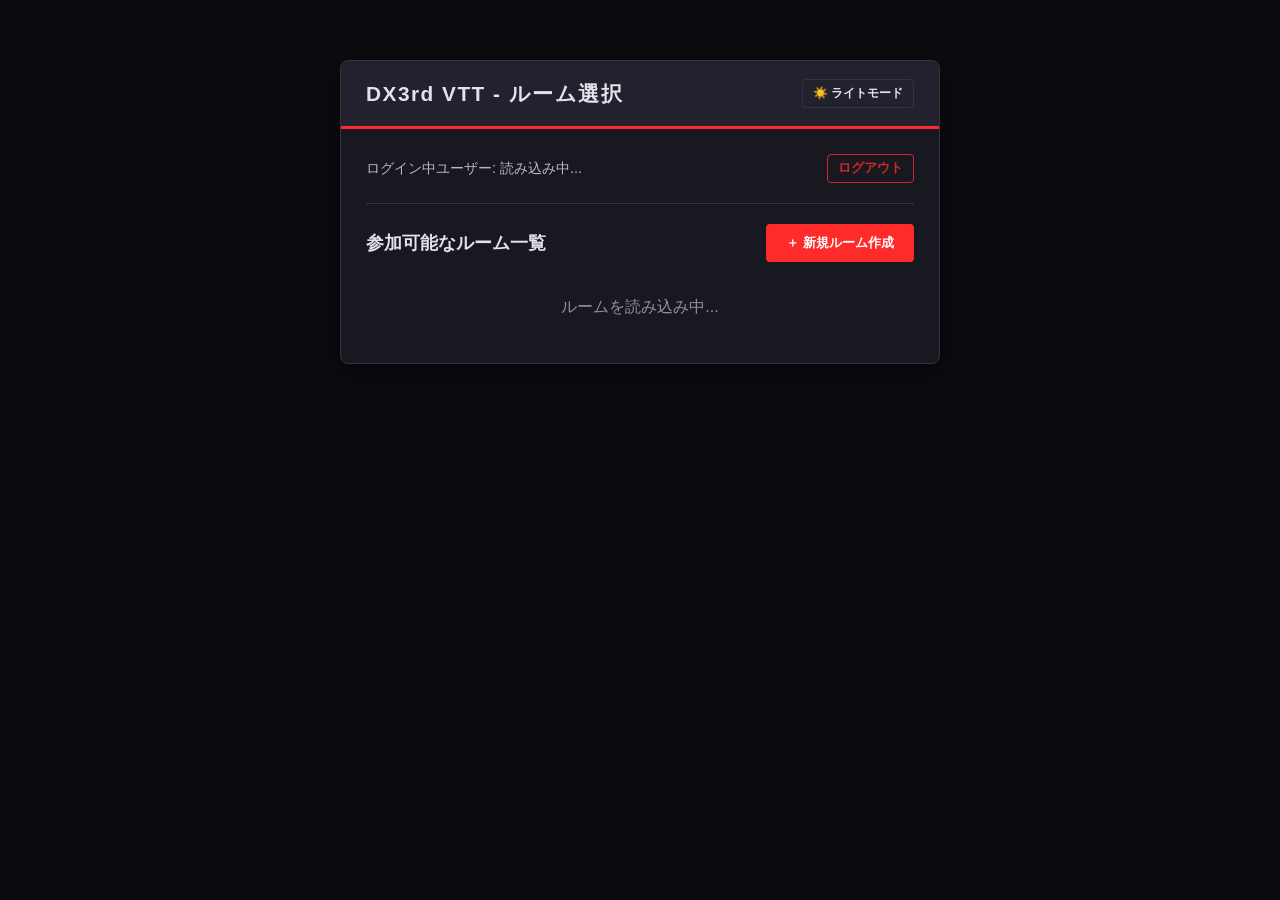
==== rooms.html @ 62c00064 "rooms.html の作成" ====
<!DOCTYPE html>
<html lang="ja" data-theme="dark">
<head>
  <meta charset="UTF-8">
  <title>DX3rd VTT - ルーム選択</title>
  <style>
    /* 🎨 VTT本体・ログイン画面と共通のカラーテーマ */
    :root[data-theme="dark"] {
      --bg-color: #0c0c10;
      --card-bg: #181820;
      --header-bg: #22222f;
      --text-color: #e2e2ec;
      --input-bg: #111116;
      --input-border: #333342;
      --accent-color: #ff2a2a;
      --accent-hover: #e01b1b;
      --btn-text: #ffffff;
      --card-shadow: 0 8px 24px rgba(0, 0, 0, 0.6);
    }

    :root[data-theme="light"] {
      --bg-color: #f0f0f5;
      --card-bg: #ffffff;
      --header-bg: #e4e4ed;
      --text-color: #2b2b36;
      --input-bg: #f9f9fc;
      --input-border: #d0d0d8;
      --accent-color: #d90429;
      --accent-hover: #b70322;
      --btn-text: #ffffff;
      --card-shadow: 0 4px 15px rgba(0, 0, 0, 0.08);
    }

    body {
      font-family: sans-serif, Meiryo;
      background-color: var(--bg-color);
      color: var(--text-color);
      max-width: 600px;
      margin: 40px auto;
      padding: 20px;
      transition: background 0.3s, color 0.3s;
    }

    .card {
      background: var(--card-bg);
      border-radius: 8px;
      box-shadow: var(--card-shadow);
      border: 1px solid var(--input-border);
      overflow: hidden;
      margin-bottom: 20px;
    }

    .card-header {
      background: var(--header-bg);
      padding: 18px 25px;
      border-bottom: 3px solid var(--accent-color);
      display: flex;
      justify-content: space-between;
      align-items: center;
    }

    .card-header h2 {
      margin: 0;
      letter-spacing: 1.5px;
      font-size: 1.3rem;
    }

    .card-body {
      padding: 25px;
    }

    button {
      padding: 10px 20px;
      background: var(--accent-color);
      color: var(--btn-text);
      border: none;
      border-radius: 4px;
      font-weight: bold;
      cursor: pointer;
      transition: background 0.2s;
    }
    button:hover {
      background: var(--accent-hover);
    }

    button.secondary {
      background: transparent;
      border: 1px solid var(--accent-color);
      color: var(--accent-color);
    }
    button.secondary:hover {
      background: var(--accent-color);
      color: var(--btn-text);
    }

    .room-list {
      list-style: none;
      padding: 0;
      margin: 0;
    }

    .room-item {
      background: var(--input-bg);
      border: 1px solid var(--input-border);
      padding: 15px;
      margin-bottom: 10px;
      border-radius: 4px;
      display: flex;
      justify-content: space-between;
      align-items: center;
    }

    .theme-toggle {
      background: transparent;
      border: 1px solid var(--input-border);
      color: var(--text-color);
      padding: 5px 10px;
      border-radius: 4px;
      cursor: pointer;
      font-size: 0.75rem;
      width: auto;
    }
    .theme-toggle:hover {
      background: var(--input-bg);
      border-color: var(--accent-color);
    }

    .user-info {
      font-size: 0.9rem;
      opacity: 0.8;
      margin-bottom: 15px;
      display: flex;
      justify-content: space-between;
      align-items: center;
    }
  </style>
</head>
<body>

  <div class="card">
    <div class="card-header">
      <h2>DX3rd VTT - ルーム選択</h2>
      <button class="theme-toggle" id="toggle-theme">☀️ ライトモード</button>
    </div>
    
    <div class="card-body">
      <div class="user-info">
        <span id="welcome-msg">ログイン中ユーザー: 読み込み中...</span>
        <button class="secondary" id="logout-btn" style="padding: 5px 10px; font-size: 0.8rem;">ログアウト</button>
      </div>

      <hr style="border: none; border-top: 1px solid var(--input-border); margin: 20px 0;">

      <div style="display: flex; justify-content: space-between; align-items: center; margin-bottom: 15px;">
        <h3 style="margin: 0; font-size: 1.1rem;">参加可能なルーム一覧</h3>
        <button id="create-room-btn">＋ 新規ルーム作成</button>
      </div>

      <ul class="room-list" id="room-list">
        <li style="text-align: center; padding: 20px; opacity: 0.6;">ルームを読み込み中...</li>
      </ul>
    </div>
  </div>

  <script type="module">
    import { createClient } from 'https://esm.sh/@supabase/supabase-js'

    // ★ログイン画面と同じSupabase設定を入れてください
    const SUPABASE_URL = 'YOUR_SUPABASE_URL'
    const SUPABASE_KEY = 'YOUR_SUPABASE_ANON_KEY'
    const supabase = createClient(SUPABASE_URL, SUPABASE_KEY)

    // 1. ログイン認証チェック（未ログインならログイン画面へ強制送還）
    const playerId = localStorage.getItem('player_id');
    const playerName = localStorage.getItem('player_name');
    if (!playerId) {
      alert('ログインしてください。');
      window.location.href = 'signin.html';
    } else {
      document.getElementById('welcome-msg').textContent = `プレイヤー: ${playerName} さん`;
    }

    // 2. テーマ切替
    const htmlTag = document.documentElement;
    const toggleBtn = document.getElementById('toggle-theme');
    
    function setTheme(theme) {
      htmlTag.setAttribute('data-theme', theme);
      localStorage.setItem('theme', theme);
      toggleBtn.textContent = theme === 'dark' ? '☀️ ライトモード' : '🌙 ダークモード';
    }

    setTheme(localStorage.getItem('theme') || 'dark');

    toggleBtn.addEventListener('click', () => {
      const newTheme = htmlTag.getAttribute('data-theme') === 'dark' ? 'light' : 'dark';
      setTheme(newTheme);
    });

    // 3. ログアウト処理
    document.getElementById('logout-btn').addEventListener('click', () => {
      localStorage.removeItem('player_id');
      localStorage.removeItem('player_name');
      window.location.href = 'signin.html';
    });

    // 4. ルーム一覧の取得と表示
    async function fetchRooms() {
      const roomListUl = document.getElementById('room-list');
      
      const { data: rooms, error } = await supabase
        .from('rooms')
        .select('*')
        .order('created_at', { ascending: false });

      if (error) {
        roomListUl.innerHTML = `<li style="color: var(--accent-color); text-align: center;">ルームの取得に失敗しました: ${error.message}</li>`;
        return;
      }

      if (!rooms || rooms.length === 0) {
        roomListUl.innerHTML = `<li style="text-align: center; padding: 20px; opacity: 0.6;">ルームがありません。「新規ルーム作成」から部屋を作ってください。</li>`;
        return;
      }

      roomListUl.innerHTML = '';
      rooms.forEach(room => {
        const li = document.createElement('li');
        li.className = 'room-item';
        li.innerHTML = `
          <div>
            <strong>${room.name || '無題のルーム'}</strong>
            <div style="font-size: 0.8rem; opacity: 0.6; margin-top: 4px;">ID: ${room.id}</div>
          </div>
          <button onclick="window.location.href='vtt.html?room=${room.id}'">入室する</button>
        `;
        roomListUl.appendChild(li);
      });
    }

    // 5. 新規ルーム作成処理
    document.getElementById('create-room-btn').addEventListener('click', async () => {
      const roomName = prompt('作成するルーム名を入力してください:', `${playerName}のセッション`);
      if (!roomName) return;

      const { data, error } = await supabase
        .from('rooms')
        .insert([{ name: roomName, host_id: playerId }])
        .select()
        .single();

      if (error) {
        alert('ルームの作成に失敗しました: ' + error.message);
        return;
      }

      // 作成成功したらそのままVTT本体へジャンプ
      window.location.href = `vtt.html?room=${data.id}`;
    });

    // 初期ロード時にルーム一覧を取得
    fetchRooms();
  </script>
</body>
</html>
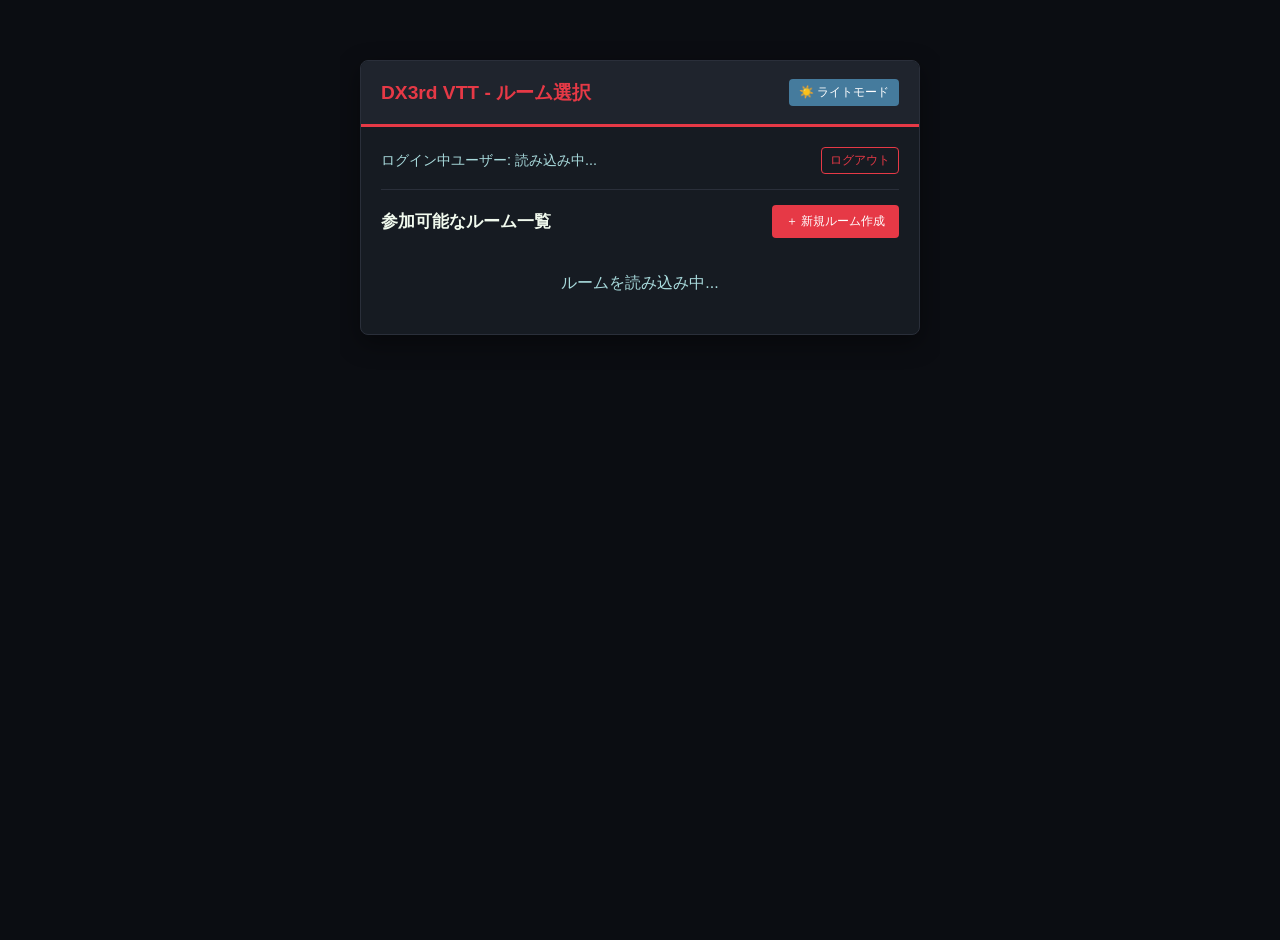
==== commit 3381db0f: "rooms.html の更新" ====
--- a/rooms.html
+++ b/rooms.html
@@ -3,105 +3,26 @@
 <head>
   <meta charset="UTF-8">
   <title>DX3rd VTT - ルーム選択</title>
+  <!-- 共通スタイルシートを読み込み -->
+  <link rel="stylesheet" href="style.css">
   <style>
-    /* 🎨 VTT本体・ログイン画面と共通のカラーテーマ */
-    :root[data-theme="dark"] {
-      --bg-color: #0c0c10;
-      --card-bg: #181820;
-      --header-bg: #22222f;
-      --text-color: #e2e2ec;
-      --input-bg: #111116;
-      --input-border: #333342;
-      --accent-color: #ff2a2a;
-      --accent-hover: #e01b1b;
-      --btn-text: #ffffff;
-      --card-shadow: 0 8px 24px rgba(0, 0, 0, 0.6);
-    }
-
-    :root[data-theme="light"] {
-      --bg-color: #f0f0f5;
-      --card-bg: #ffffff;
-      --header-bg: #e4e4ed;
-      --text-color: #2b2b36;
-      --input-bg: #f9f9fc;
-      --input-border: #d0d0d8;
-      --accent-color: #d90429;
-      --accent-hover: #b70322;
-      --btn-text: #ffffff;
-      --card-shadow: 0 4px 15px rgba(0, 0, 0, 0.08);
-    }
-
+    /* 追加の微調整用スタイル */
     body {
-      font-family: sans-serif, Meiryo;
-      background-color: var(--bg-color);
-      color: var(--text-color);
       max-width: 600px;
       margin: 40px auto;
       padding: 20px;
-      transition: background 0.3s, color 0.3s;
     }
-
-    .card {
-      background: var(--card-bg);
-      border-radius: 8px;
-      box-shadow: var(--card-shadow);
-      border: 1px solid var(--input-border);
-      overflow: hidden;
-      margin-bottom: 20px;
+    .auth-card {
+      max-width: 100%;
     }
-
-    .card-header {
-      background: var(--header-bg);
-      padding: 18px 25px;
-      border-bottom: 3px solid var(--accent-color);
-      display: flex;
-      justify-content: space-between;
-      align-items: center;
-    }
-
-    .card-header h2 {
-      margin: 0;
-      letter-spacing: 1.5px;
-      font-size: 1.3rem;
-    }
-
-    .card-body {
-      padding: 25px;
-    }
-
-    button {
-      padding: 10px 20px;
-      background: var(--accent-color);
-      color: var(--btn-text);
-      border: none;
-      border-radius: 4px;
-      font-weight: bold;
-      cursor: pointer;
-      transition: background 0.2s;
-    }
-    button:hover {
-      background: var(--accent-hover);
-    }
-
-    button.secondary {
-      background: transparent;
-      border: 1px solid var(--accent-color);
-      color: var(--accent-color);
-    }
-    button.secondary:hover {
-      background: var(--accent-color);
-      color: var(--btn-text);
-    }
-
     .room-list {
       list-style: none;
       padding: 0;
       margin: 0;
     }
-
     .room-item {
-      background: var(--input-bg);
-      border: 1px solid var(--input-border);
+      background: var(--bg-main);
+      border: 1px solid var(--border-color);
       padding: 15px;
       margin-bottom: 10px;
       border-radius: 4px;
@@ -109,25 +30,9 @@
       justify-content: space-between;
       align-items: center;
     }
-
-    .theme-toggle {
-      background: transparent;
-      border: 1px solid var(--input-border);
-      color: var(--text-color);
-      padding: 5px 10px;
-      border-radius: 4px;
-      cursor: pointer;
-      font-size: 0.75rem;
-      width: auto;
-    }
-    .theme-toggle:hover {
-      background: var(--input-bg);
-      border-color: var(--accent-color);
-    }
-
     .user-info {
       font-size: 0.9rem;
-      opacity: 0.8;
+      color: var(--text-muted);
       margin-bottom: 15px;
       display: flex;
       justify-content: space-between;
@@ -137,42 +42,39 @@
 </head>
 <body>
 
-  <div class="card">
-    <div class="card-header">
-      <h2>DX3rd VTT - ルーム選択</h2>
-      <button class="theme-toggle" id="toggle-theme">☀️ ライトモード</button>
+  <div class="auth-card" style="margin: 0 auto;">
+    <div class="auth-header">
+      <span class="title-logo" style="font-size: 1.2rem;">DX3rd VTT - ルーム選択</span>
+      <button class="btn" id="toggle-theme" style="width: auto; padding: 5px 10px; font-size: 0.75rem;">☀️ ライトモード</button>
     </div>
     
-    <div class="card-body">
+    <div class="auth-body">
       <div class="user-info">
         <span id="welcome-msg">ログイン中ユーザー: 読み込み中...</span>
-        <button class="secondary" id="logout-btn" style="padding: 5px 10px; font-size: 0.8rem;">ログアウト</button>
+        <button class="btn" id="logout-btn" style="width: auto; padding: 4px 8px; font-size: 0.75rem; background: transparent; border: 1px solid var(--accent-red); color: var(--accent-red);">ログアウト</button>
       </div>
 
-      <hr style="border: none; border-top: 1px solid var(--input-border); margin: 20px 0;">
+      <hr style="border: none; border-top: 1px solid var(--border-color); margin: 15px 0;">
 
       <div style="display: flex; justify-content: space-between; align-items: center; margin-bottom: 15px;">
-        <h3 style="margin: 0; font-size: 1.1rem;">参加可能なルーム一覧</h3>
-        <button id="create-room-btn">＋ 新規ルーム作成</button>
+        <h3 style="margin: 0; font-size: 1.05rem; color: var(--text-main);">参加可能なルーム一覧</h3>
+        <button id="create-room-btn" class="btn btn-red" style="width: auto; padding: 8px 14px;">＋ 新規ルーム作成</button>
       </div>
 
       <ul class="room-list" id="room-list">
-        <li style="text-align: center; padding: 20px; opacity: 0.6;">ルームを読み込み中...</li>
+        <li style="text-align: center; padding: 20px; color: var(--text-muted);">ルームを読み込み中...</li>
       </ul>
     </div>
   </div>
 
   <script type="module">
-    import { createClient } from 'https://esm.sh/@supabase/supabase-js'
-
-    // ★ログイン画面と同じSupabase設定を入れてください
-    const SUPABASE_URL = 'YOUR_SUPABASE_URL'
-    const SUPABASE_KEY = 'YOUR_SUPABASE_ANON_KEY'
-    const supabase = createClient(SUPABASE_URL, SUPABASE_KEY)
+    // 共通設定ファイルから supabase をインポート
+    import { supabase } from './config.js';
 
     // 1. ログイン認証チェック（未ログインならログイン画面へ強制送還）
     const playerId = localStorage.getItem('player_id');
     const playerName = localStorage.getItem('player_name');
+    
     if (!playerId) {
       alert('ログインしてください。');
       window.location.href = 'signin.html';
@@ -180,7 +82,7 @@
       document.getElementById('welcome-msg').textContent = `プレイヤー: ${playerName} さん`;
     }
 
-    // 2. テーマ切替
+    // 2. テーマ切替の初期化
     const htmlTag = document.documentElement;
     const toggleBtn = document.getElementById('toggle-theme');
     
@@ -191,10 +93,8 @@
     }
 
     setTheme(localStorage.getItem('theme') || 'dark');
-
     toggleBtn.addEventListener('click', () => {
-      const newTheme = htmlTag.getAttribute('data-theme') === 'dark' ? 'light' : 'dark';
-      setTheme(newTheme);
+      setTheme(htmlTag.getAttribute('data-theme') === 'dark' ? 'light' : 'dark');
     });
 
     // 3. ログアウト処理
@@ -204,38 +104,56 @@
       window.location.href = 'signin.html';
     });
 
-    // 4. ルーム一覧の取得と表示
+    // 4. タイムアウト付きルーム一覧の取得と表示
     async function fetchRooms() {
       const roomListUl = document.getElementById('room-list');
-      
-      const { data: rooms, error } = await supabase
-        .from('rooms')
-        .select('*')
-        .order('created_at', { ascending: false });
 
-      if (error) {
-        roomListUl.innerHTML = `<li style="color: var(--accent-color); text-align: center;">ルームの取得に失敗しました: ${error.message}</li>`;
-        return;
+      // 5秒でタイムアウトさせるプロミス
+      const timeoutPromise = new Promise((_, reject) => 
+        setTimeout(() => reject(new Error('タイムアウト')), 5000)
+      );
+
+      try {
+        // Supabaseからのデータ取得とタイムアウトを競合させる
+        const fetchPromise = supabase
+          .from('rooms')
+          .select('*')
+          .order('created_at', { ascending: false });
+
+        const { data: rooms, error } = await Promise.race([fetchPromise, timeoutPromise]);
+
+        if (error) throw error;
+
+        if (!rooms || rooms.length === 0) {
+          roomListUl.innerHTML = `
+            <li style="text-align: center; padding: 20px; color: var(--text-muted); font-size: 0.85rem;">
+              参加可能なルームがありません。<br>上の「新規ルーム作成」からセッション部屋を作成してください。
+            </li>`;
+          return;
+        }
+
+        roomListUl.innerHTML = '';
+        rooms.forEach(room => {
+          const li = document.createElement('li');
+          li.className = 'room-item';
+          li.innerHTML = `
+            <div>
+              <strong style="color: var(--text-main);">${room.name || '無題のルーム'}</strong>
+              <div style="font-size: 0.75rem; color: var(--text-muted); margin-top: 4px;">ID: ${room.id}</div>
+            </div>
+            <button class="btn btn-blue" onclick="window.location.href='vtt.html?room=${room.id}'">入室する</button>
+          `;
+          roomListUl.appendChild(li);
+        });
+
+      } catch (err) {
+        console.error(err);
+        roomListUl.innerHTML = `
+          <li style="text-align: center; padding: 20px; color: var(--text-muted); font-size: 0.85rem;">
+            ルーム情報の取得に時間がかかっているか、接続できません。<br>
+            上のボタンから新しいルームを作成して開始してください。
+          </li>`;
       }
-
-      if (!rooms || rooms.length === 0) {
-        roomListUl.innerHTML = `<li style="text-align: center; padding: 20px; opacity: 0.6;">ルームがありません。「新規ルーム作成」から部屋を作ってください。</li>`;
-        return;
-      }
-
-      roomListUl.innerHTML = '';
-      rooms.forEach(room => {
-        const li = document.createElement('li');
-        li.className = 'room-item';
-        li.innerHTML = `
-          <div>
-            <strong>${room.name || '無題のルーム'}</strong>
-            <div style="font-size: 0.8rem; opacity: 0.6; margin-top: 4px;">ID: ${room.id}</div>
-          </div>
-          <button onclick="window.location.href='vtt.html?room=${room.id}'">入室する</button>
-        `;
-        roomListUl.appendChild(li);
-      });
     }
 
     // 5. 新規ルーム作成処理
@@ -254,7 +172,6 @@
         return;
       }
 
-      // 作成成功したらそのままVTT本体へジャンプ
       window.location.href = `vtt.html?room=${data.id}`;
     });
 
--- a/style.css
+++ b/style.css
@@ -0,0 +1,188 @@
+:root {
+  --bg-main: #0b0d12;
+  --bg-card: #161b22;
+  --bg-header: #1f242d;
+  --accent-red: #e63946;
+  --accent-blue: #457b9d;
+  --accent-purple: #7209b7;
+  --accent-gold: #f1c40f;
+  --text-main: #f1faee;
+  --text-muted: #a8dadc;
+  --border-color: #2a2f3a;
+}
+
+/* ライトモード時の変数上書き設定 */
+:root[data-theme="light"] {
+  --bg-main: #f0f0f5;
+  --bg-card: #ffffff;
+  --bg-header: #e4e4ed;
+  --accent-red: #d90429;
+  --accent-blue: #1d3557;
+  --accent-purple: #560bad;
+  --accent-gold: #c29b00;
+  --text-main: #2b2b36;
+  --text-muted: #457b9d;
+  --border-color: #d0d0d8;
+}
+
+* { box-sizing: border-box; margin: 0; padding: 0; font-family: -apple-system, BlinkMacSystemFont, "Segoe UI", Roboto, sans-serif; user-select: none; }
+html, body { width: 100%; height: 100%; height: 100dvh; overflow: hidden; background-color: var(--bg-main); color: var(--text-main); transition: background 0.3s, color 0.3s; }
+#app-container { display: flex; flex-direction: column; width: 100vw; height: 100dvh; }
+
+header {
+  background: var(--bg-header);
+  border-bottom: 2px solid var(--accent-red);
+  padding: 6px 10px;
+  display: flex;
+  align-items: center;
+  justify-content: space-between;
+  gap: 6px;
+  z-index: 10;
+  flex-wrap: wrap;
+  min-height: 52px;
+}
+.title-logo { font-weight: bold; color: var(--accent-red); font-size: 1rem; }
+.timeline-bar { display: flex; align-items: center; gap: 4px; font-size: 0.75rem; flex-wrap: wrap; }
+.timeline-item { background: var(--bg-card); padding: 3px 5px; border-radius: 4px; border: 1px solid var(--border-color); display: flex; align-items: center; gap: 3px; }
+
+.btn { background: var(--accent-blue); color: #fff; border: none; padding: 4px 8px; border-radius: 4px; cursor: pointer; font-size: 0.75rem; }
+.btn:hover { opacity: 0.8; }
+.btn-red { background: var(--accent-red); }
+.btn-purple { background: var(--accent-purple); }
+.btn-gold { background: #d4ac0d; color: #000; font-weight: bold; }
+
+#main-content { display: flex; flex: 1; height: calc(100dvh - 52px); width: 100vw; overflow: hidden; }
+#char-sidebar { width: 320px; max-width: 40vw; background: var(--bg-card); border-right: 1px solid var(--border-color); display: flex; flex-direction: column; overflow-y: auto; z-index: 5; }
+.sidebar-section { padding: 8px; border-bottom: 1px solid var(--border-color); }
+.sidebar-title { font-size: 0.85rem; font-weight: bold; margin-bottom: 6px; color: var(--text-muted); display: flex; justify-content: space-between; align-items: center; }
+
+.char-card { background: rgba(0,0,0,0.25); border: 1px solid var(--border-color); border-radius: 6px; padding: 6px; margin-bottom: 6px; }
+.char-header { display: flex; justify-content: space-between; align-items: center; margin-bottom: 3px; }
+.char-name { font-weight: bold; font-size: 0.9rem; color: var(--text-main); }
+.stat-row { display: flex; align-items: center; gap: 4px; margin-top: 3px; font-size: 0.75rem; }
+.stat-row input[type="number"] { width: 40px; background: var(--bg-main); border: 1px solid var(--border-color); color: var(--text-main); padding: 2px; border-radius: 3px; text-align: right; }
+
+.bs-icon-container { display: flex; flex-wrap: wrap; gap: 3px; margin-top: 4px; }
+.bs-badge { display: inline-flex; align-items: center; padding: 1px 4px; font-size: 0.6rem; border-radius: 3px; background: var(--bg-header); border: 1px solid var(--border-color); color: var(--text-main); }
+.bs-badge.type-hard { border-color: #d4a373; }
+.bs-badge.type-pressure { border-color: #8d99ae; }
+.bs-badge.type-poison { border-color: #52b788; }
+.bs-badge.type-berserk { border-color: var(--accent-red); font-weight: bold; }
+
+#center-right-area { flex: 1; display: flex; flex-direction: column; position: relative; height: 100%; overflow: hidden; }
+#board-wrapper { flex: 1; position: relative; background: var(--bg-main); overflow: hidden; cursor: grab; }
+#board-viewport { position: absolute; top: 0; left: 0; width: 2000px; height: 2000px; transform-origin: 0 0; background-image: radial-gradient(var(--border-color) 1px, transparent 1px); background-size: 40px 40px; }
+
+.token { position: absolute; cursor: move; display: flex; flex-direction: column; align-items: center; z-index: 2; }
+.token-name { background: rgba(0,0,0,0.75); color: #fff; padding: 1px 4px; border-radius: 3px; font-size: 0.7rem; margin-top: 2px; white-space: nowrap; }
+
+.board-controls { position: absolute; top: 10px; right: 10px; display: flex; gap: 4px; z-index: 8; }
+
+#chat-wrapper {
+  height: 200px;
+  background: var(--bg-card);
+  border-top: 1px solid var(--border-color);
+  display: flex;
+  flex-direction: column;
+  z-index: 6;
+  transition: height 0.2s ease;
+}
+
+#chat-wrapper.collapsed { height: 48px !important; }
+#chat-wrapper.collapsed #chat-logs { display: none !important; }
+
+.chat-tabs-bar {
+  display: flex;
+  justify-content: space-between;
+  align-items: center;
+  background: var(--bg-header);
+  border-bottom: 1px solid var(--border-color);
+  height: 32px;
+  padding-right: 6px;
+}
+
+.chat-tabs { display: flex; overflow-x: auto; height: 100%; }
+.chat-tab {
+  padding: 0 10px;
+  font-size: 0.75rem;
+  cursor: pointer;
+  border-right: 1px solid var(--border-color);
+  display: flex;
+  align-items: center;
+  color: var(--text-muted);
+}
+.chat-tab.active { background: var(--bg-card); color: var(--accent-red); font-weight: bold; }
+
+.chat-toggle-btn {
+  background: rgba(255,255,255,0.08);
+  border: 1px solid var(--border-color);
+  color: var(--text-main);
+  padding: 2px 8px;
+  border-radius: 3px;
+  font-size: 0.7rem;
+  cursor: pointer;
+}
+
+#chat-logs { flex: 1; padding: 6px; overflow-y: auto; font-size: 0.75rem; display: flex; flex-direction: column; gap: 3px; }
+.log-item { padding: 2px 4px; border-radius: 3px; background: rgba(255,255,255,0.03); }
+.log-name { font-weight: bold; color: var(--accent-blue); margin-right: 4px; }
+
+.chat-input-area { padding: 6px; display: flex; gap: 4px; background: var(--bg-header); }
+.chat-input-area input[type="text"] { flex: 1; background: var(--bg-main); border: 1px solid var(--border-color); color: var(--text-main); padding: 4px; border-radius: 4px; font-size: 0.8rem; }
+
+.modal-overlay { position: fixed; top: 0; left: 0; width: 100vw; height: 100vh; background: rgba(0,0,0,0.7); display: none; align-items: center; justify-content: center; z-index: 100; }
+.modal-overlay.active { display: flex; }
+.modal-card { background: var(--bg-card); border: 1px solid var(--border-color); border-radius: 8px; width: 420px; max-width: 90vw; padding: 12px; }
+.bs-toggle-grid { display: grid; grid-template-columns: repeat(3, 1fr); gap: 5px; margin-top: 6px; }
+.bs-toggle-btn { padding: 5px; font-size: 0.65rem; background: rgba(255,255,255,0.05); border: 1px solid var(--border-color); border-radius: 4px; text-align: center; color: var(--text-main); }
+.bs-toggle-btn.active { background: var(--accent-red); border-color: var(--accent-red); font-weight: bold; }
+
+/* ── 追加：ログイン・ルーム選択画面用の共通カードデザイン ── */
+.auth-container {
+  display: flex;
+  justify-content: center;
+  align-items: center;
+  height: 100dvh;
+  padding: 20px;
+}
+.auth-card {
+  background: var(--bg-card);
+  border: 1px solid var(--border-color);
+  border-radius: 8px;
+  width: 100%;
+  max-width: 420px;
+  box-shadow: 0 8px 24px rgba(0, 0, 0, 0.4);
+  overflow: hidden;
+}
+.auth-header {
+  background: var(--bg-header);
+  padding: 18px 20px;
+  border-bottom: 3px solid var(--accent-red);
+  display: flex;
+  justify-content: space-between;
+  align-items: center;
+}
+.auth-body {
+  padding: 20px;
+}
+.auth-input {
+  width: 100%;
+  padding: 10px;
+  margin: 8px 0 14px 0;
+  background: var(--bg-main);
+  border: 1px solid var(--border-color);
+  color: var(--text-main);
+  border-radius: 4px;
+  font-size: 0.9rem;
+}
+.auth-input:focus {
+  outline: none;
+  border-color: var(--accent-red);
+}
+
+@media (max-width: 768px) {
+  #main-content { flex-direction: column; }
+  #char-sidebar { width: 100vw; max-width: 100vw; height: 30dvh; }
+  #center-right-area { height: 70dvh; }
+  #chat-wrapper { height: 160px; }
+}
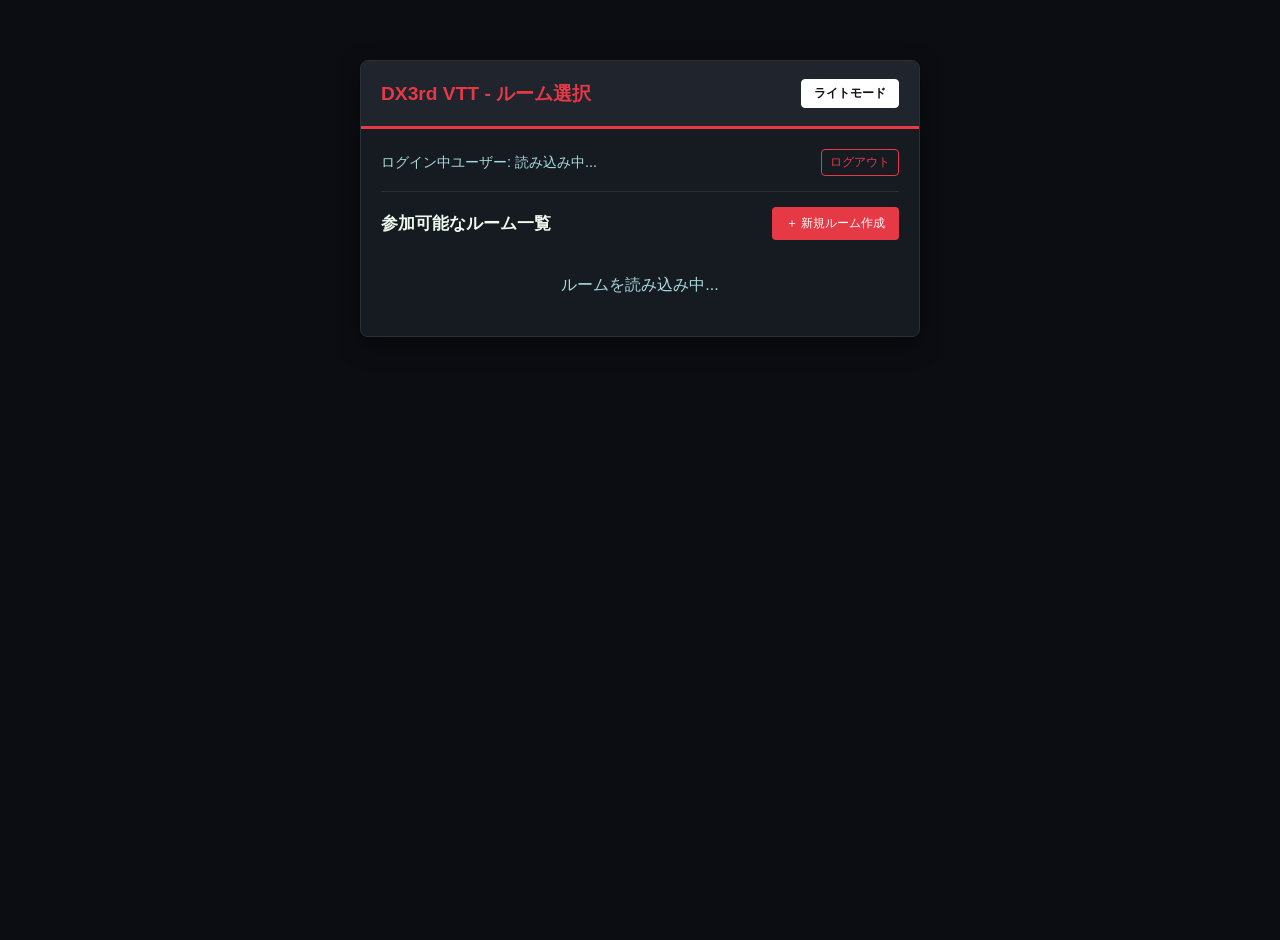
==== commit e36665ca: "rooms.html の更新" ====
--- a/rooms.html
+++ b/rooms.html
@@ -45,7 +45,7 @@
   <div class="auth-card" style="margin: 0 auto;">
     <div class="auth-header">
       <span class="title-logo" style="font-size: 1.2rem;">DX3rd VTT - ルーム選択</span>
-      <button class="btn" id="toggle-theme" style="width: auto; padding: 5px 10px; font-size: 0.75rem;">☀️ ライトモード</button>
+      <button class="theme-toggle" id="toggle-theme">ライトモード</button>
     </div>
     
     <div class="auth-body">
--- a/style.css
+++ b/style.css
@@ -185,4 +185,31 @@
   #char-sidebar { width: 100vw; max-width: 100vw; height: 30dvh; }
   #center-right-area { height: 70dvh; }
   #chat-wrapper { height: 160px; }
-}+}
+
+/* ── ログイン・ルーム選択用のモード切り替えボタン ── */
+.theme-toggle {
+  background: transparent;
+  border: 1px solid var(--border-color);
+  padding: 5px 12px;
+  border-radius: 4px;
+  cursor: pointer;
+  font-size: 0.75rem;
+  font-weight: bold;
+  width: auto;
+  transition: background 0.2s, color 0.2s, border-color 0.2s;
+}
+
+/* ダークモード時に表示されるボタン（＝押すとライトモードになる＝ボタンの背景を白にする） */
+html[data-theme="dark"] .theme-toggle {
+  background: #ffffff;
+  color: #121214;
+  border-color: #ffffff;
+}
+
+/* ライトモード時に表示されるボタン（＝押すとダークモードになる＝ボタンの背景を黒にする） */
+html[data-theme="light"] .theme-toggle {
+  background: #121214;
+  color: #ffffff;
+  border-color: #121214;
+}
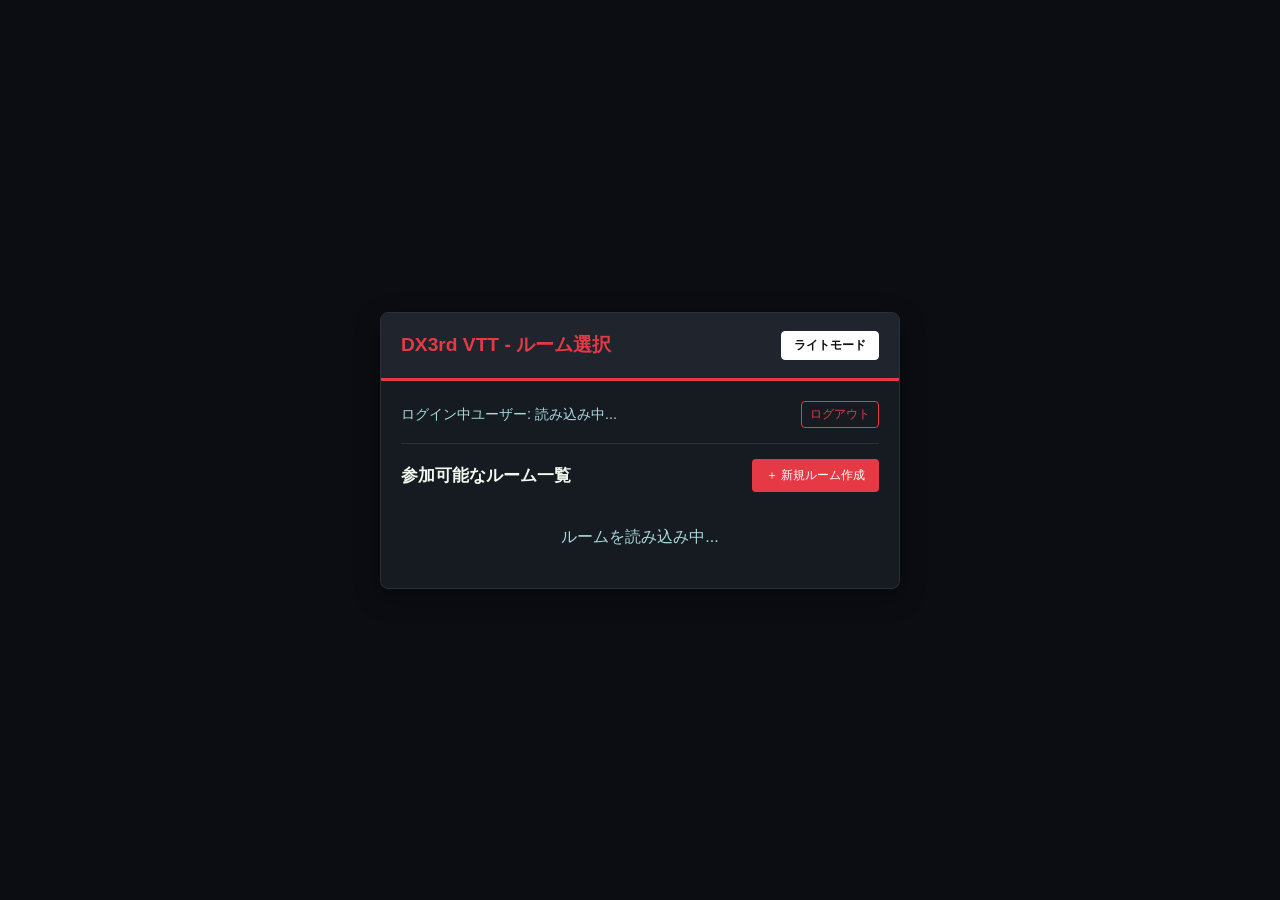
==== commit f0fb9120: "rooms.html の更新" ====
--- a/rooms.html
+++ b/rooms.html
@@ -3,17 +3,18 @@
 <head>
   <meta charset="UTF-8">
   <title>DX3rd VTT - ルーム選択</title>
-  <!-- 共通スタイルシートを読み込み -->
   <link rel="stylesheet" href="style.css">
   <style>
-    /* 追加の微調整用スタイル */
-    body {
-      max-width: 600px;
-      margin: 40px auto;
-      padding: 20px;
+    /* ルーム選択画面専用の微調整（スクロールが必要になったときの対策） */
+    .auth-card {
+      width: 100%;
+      max-width: 520px; /* ルーム一覧が見やすいように少しだけ広めに */
+      max-height: 85dvh;
+      display: flex;
+      flex-direction: column;
     }
-    .auth-card {
-      max-width: 100%;
+    .auth-body {
+      overflow-y: auto; /* ルームが増えてもカード内でスクロールできるように */
     }
     .room-list {
       list-style: none;
@@ -23,7 +24,7 @@
     .room-item {
       background: var(--bg-main);
       border: 1px solid var(--border-color);
-      padding: 15px;
+      padding: 12px 15px;
       margin-bottom: 10px;
       border-radius: 4px;
       display: flex;
@@ -42,79 +43,79 @@
 </head>
 <body>
 
-  <div class="auth-card" style="margin: 0 auto;">
-    <div class="auth-header">
-      <span class="title-logo" style="font-size: 1.2rem;">DX3rd VTT - ルーム選択</span>
-      <button class="theme-toggle" id="toggle-theme">ライトモード</button>
-    </div>
-    
-    <div class="auth-body">
-      <div class="user-info">
-        <span id="welcome-msg">ログイン中ユーザー: 読み込み中...</span>
-        <button class="btn" id="logout-btn" style="width: auto; padding: 4px 8px; font-size: 0.75rem; background: transparent; border: 1px solid var(--accent-red); color: var(--accent-red);">ログアウト</button>
+  <!-- ログイン画面と共通のコンテナで完全に中央配置に固定 -->
+  <div class="auth-container">
+    <div class="auth-card">
+      <div class="auth-header">
+        <span class="title-logo" style="font-size: 1.2rem;">DX3rd VTT - ルーム選択</span>
+        <button class="theme-toggle" id="toggle-theme">ライトモード</button>
       </div>
+      
+      <div class="auth-body">
+        <div class="user-info">
+          <span id="welcome-msg">ログイン中ユーザー: 読み込み中...</span>
+          <button class="btn" id="logout-btn" style="width: auto; padding: 4px 8px; font-size: 0.75rem; background: transparent; border: 1px solid var(--accent-red); color: var(--accent-red);">ログアウト</button>
+        </div>
 
-      <hr style="border: none; border-top: 1px solid var(--border-color); margin: 15px 0;">
+        <hr style="border: none; border-top: 1px solid var(--border-color); margin: 15px 0;">
 
-      <div style="display: flex; justify-content: space-between; align-items: center; margin-bottom: 15px;">
-        <h3 style="margin: 0; font-size: 1.05rem; color: var(--text-main);">参加可能なルーム一覧</h3>
-        <button id="create-room-btn" class="btn btn-red" style="width: auto; padding: 8px 14px;">＋ 新規ルーム作成</button>
+        <div style="display: flex; justify-content: space-between; align-items: center; margin-bottom: 15px;">
+          <h3 style="margin: 0; font-size: 1.05rem; color: var(--text-main);">参加可能なルーム一覧</h3>
+          <button id="create-room-btn" class="btn btn-red" style="width: auto; padding: 8px 14px;">＋ 新規ルーム作成</button>
+        </div>
+
+        <ul class="room-list" id="room-list">
+          <li style="text-align: center; padding: 20px; color: var(--text-muted);">ルームを読み込み中...</li>
+        </ul>
       </div>
-
-      <ul class="room-list" id="room-list">
-        <li style="text-align: center; padding: 20px; color: var(--text-muted);">ルームを読み込み中...</li>
-      </ul>
     </div>
   </div>
 
   <script type="module">
-    // 共通設定ファイルから supabase をインポート
     import { supabase } from './config.js';
 
-    // 1. ログイン認証チェック（未ログインならログイン画面へ強制送還）
+    // 1. ログイン認証チェック
     const playerId = localStorage.getItem('player_id');
     const playerName = localStorage.getItem('player_name');
     
     if (!playerId) {
       alert('ログインしてください。');
-      window.location.href = 'signin.html';
+      window.location.href = 'index.html'; // ログイン画面（index.html）へ
     } else {
       document.getElementById('welcome-msg').textContent = `プレイヤー: ${playerName} さん`;
     }
 
-    // 2. テーマ切替の初期化
+    // 2. テーマ切替
     const htmlTag = document.documentElement;
     const toggleBtn = document.getElementById('toggle-theme');
     
     function setTheme(theme) {
       htmlTag.setAttribute('data-theme', theme);
       localStorage.setItem('theme', theme);
-      toggleBtn.textContent = theme === 'dark' ? '☀️ ライトモード' : '🌙 ダークモード';
+      toggleBtn.textContent = theme === 'dark' ? 'ライトモード' : 'ダークモード';
     }
 
     setTheme(localStorage.getItem('theme') || 'dark');
     toggleBtn.addEventListener('click', () => {
-      setTheme(htmlTag.getAttribute('data-theme') === 'dark' ? 'light' : 'dark');
+      const newTheme = htmlTag.getAttribute('data-theme') === 'dark' ? 'light' : 'dark';
+      setTheme(newTheme);
     });
 
-    // 3. ログアウト処理
+    // 3. ログアウト処理（確実におうち＝index.htmlへ戻す）
     document.getElementById('logout-btn').addEventListener('click', () => {
       localStorage.removeItem('player_id');
       localStorage.removeItem('player_name');
-      window.location.href = 'signin.html';
+      window.location.href = 'index.html';
     });
 
     // 4. タイムアウト付きルーム一覧の取得と表示
     async function fetchRooms() {
       const roomListUl = document.getElementById('room-list');
-
-      // 5秒でタイムアウトさせるプロミス
       const timeoutPromise = new Promise((_, reject) => 
         setTimeout(() => reject(new Error('タイムアウト')), 5000)
       );
 
       try {
-        // Supabaseからのデータ取得とタイムアウトを競合させる
         const fetchPromise = supabase
           .from('rooms')
           .select('*')
@@ -150,8 +151,7 @@
         console.error(err);
         roomListUl.innerHTML = `
           <li style="text-align: center; padding: 20px; color: var(--text-muted); font-size: 0.85rem;">
-            ルーム情報の取得に時間がかかっているか、接続できません。<br>
-            上のボタンから新しいルームを作成して開始してください。
+            参加可能なルームがありません。<br>上のボタンから新しいルームを作成してください。
           </li>`;
       }
     }
@@ -175,7 +175,6 @@
       window.location.href = `vtt.html?room=${data.id}`;
     });
 
-    // 初期ロード時にルーム一覧を取得
     fetchRooms();
   </script>
 </body>
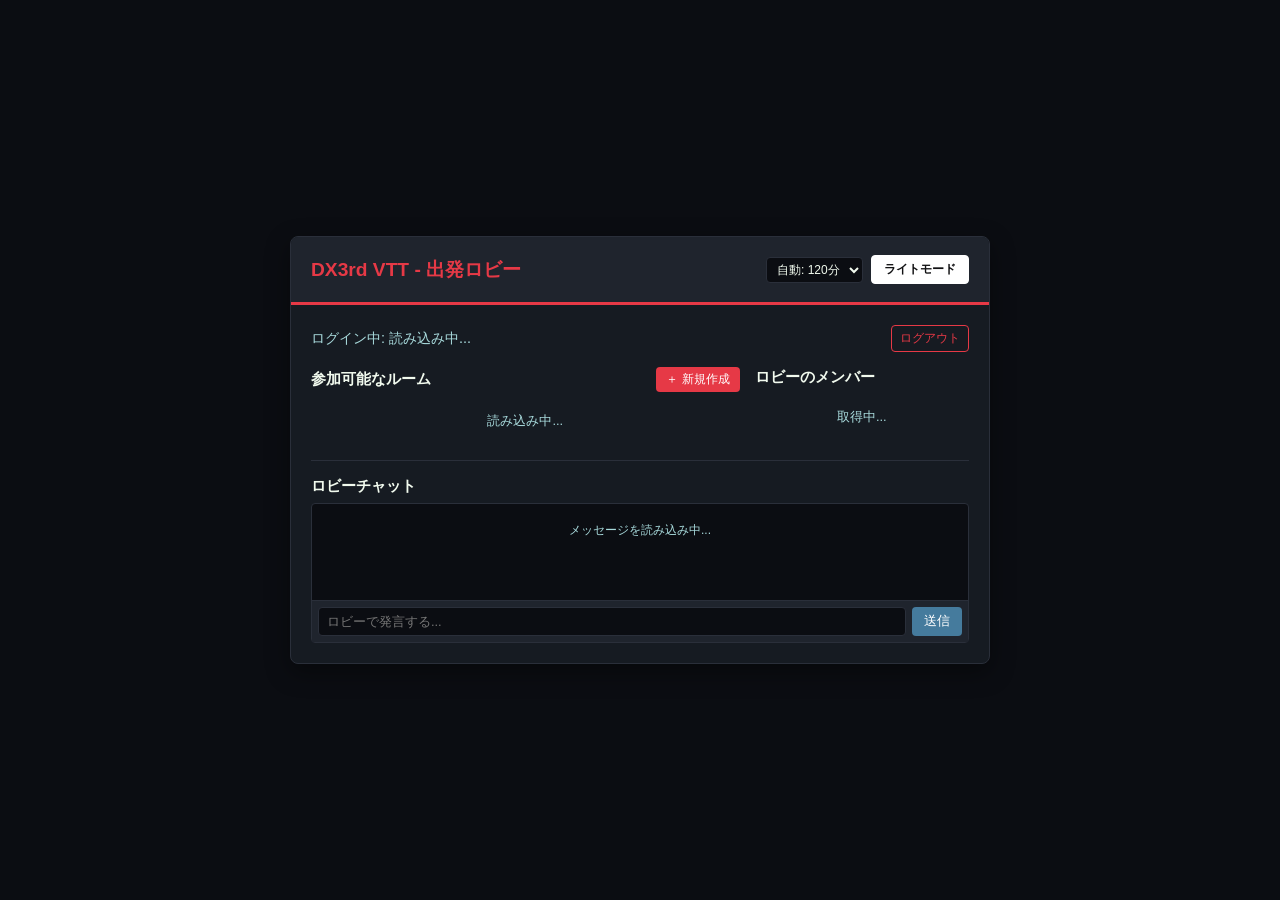
==== commit 25315532: "rooms.html の更新" ====
--- a/rooms.html
+++ b/rooms.html
@@ -2,71 +2,190 @@
 <html lang="ja" data-theme="dark">
 <head>
   <meta charset="UTF-8">
-  <title>DX3rd VTT - ルーム選択</title>
+  <title>DX3rd VTT - 出発ロビー</title>
   <link rel="stylesheet" href="style.css">
   <style>
-    /* ルーム選択画面専用の微調整（スクロールが必要になったときの対策） */
     .auth-card {
       width: 100%;
-      max-width: 520px; /* ルーム一覧が見やすいように少しだけ広めに */
-      max-height: 85dvh;
+      max-width: 700px;
+      max-height: 90dvh;
       display: flex;
       flex-direction: column;
     }
     .auth-body {
-      overflow-y: auto; /* ルームが増えてもカード内でスクロールできるように */
-    }
-    .room-list {
+      overflow-y: auto;
+      display: flex;
+      flex-direction: column;
+      gap: 15px;
+    }
+    .lobby-grid {
+      display: grid;
+      grid-template-columns: 2fr 1fr;
+      gap: 15px;
+    }
+    @media (max-width: 600px) {
+      .lobby-grid { grid-template-columns: 1fr; }
+    }
+    .room-list, .member-list {
       list-style: none;
       padding: 0;
       margin: 0;
-    }
-    .room-item {
+      max-height: 160px;
+      overflow-y: auto;
+    }
+    .room-item, .member-item {
       background: var(--bg-main);
       border: 1px solid var(--border-color);
-      padding: 12px 15px;
-      margin-bottom: 10px;
+      padding: 8px 12px;
+      margin-bottom: 6px;
       border-radius: 4px;
       display: flex;
       justify-content: space-between;
       align-items: center;
+      font-size: 0.85rem;
     }
     .user-info {
       font-size: 0.9rem;
       color: var(--text-muted);
-      margin-bottom: 15px;
       display: flex;
       justify-content: space-between;
       align-items: center;
+      flex-wrap: wrap;
+      gap: 8px;
+    }
+    /* ロビーチャット専用 */
+    .lobby-chat-box {
+      background: var(--bg-main);
+      border: 1px solid var(--border-color);
+      border-radius: 4px;
+      display: flex;
+      flex-direction: column;
+      height: 140px;
+    }
+    .lobby-logs {
+      flex: 1;
+      padding: 8px;
+      overflow-y: auto;
+      font-size: 0.8rem;
+      display: flex;
+      flex-direction: column;
+      gap: 4px;
+    }
+    .lobby-input-area {
+      display: flex;
+      padding: 6px;
+      background: var(--bg-header);
+      border-top: 1px solid var(--border-color);
+      gap: 6px;
+    }
+    .lobby-input-area input {
+      flex: 1;
+      background: var(--bg-main);
+      border: 1px solid var(--border-color);
+      color: var(--text-main);
+      padding: 6px 8px;
+      border-radius: 4px;
+      font-size: 0.8rem;
+      margin: 0;
+    }
+    /* 延長確認モーダル用スタイル */
+    #logout-modal {
+      display: none;
+      position: fixed;
+      top: 0; left: 0;
+      width: 100%; height: 100%;
+      background: rgba(0, 0, 0, 0.75);
+      z-index: 1000;
+      justify-content: center;
+      align-items: center;
+    }
+    .modal-content {
+      background: var(--bg-card, #181820);
+      border: 1px solid var(--border-color);
+      padding: 25px;
+      border-radius: 8px;
+      text-align: center;
+      max-width: 360px;
+      width: 90%;
+      box-shadow: 0 10px 30px rgba(0,0,0,0.5);
     }
   </style>
 </head>
 <body>
 
-  <!-- ログイン画面と共通のコンテナで完全に中央配置に固定 -->
+  <!-- 自動ログアウト警告・延長モーダル -->
+  <div id="logout-modal">
+    <div class="modal-content">
+      <h3 style="margin-top: 0; color: var(--text-main); font-size: 1.1rem;">無操作状態の検知</h3>
+      <p style="font-size: 0.85rem; color: var(--text-muted); margin-bottom: 20px; line-height: 1.4;">
+        一定時間操作がなかったため、まもなく自動ログアウトします。<br>セッションを続行しますか？
+      </p>
+      <div style="display: flex; justify-content: center; gap: 10px;">
+        <button id="extend-btn" class="btn" style="background: #2b8a3e; color: #fff; padding: 6px 16px; font-size: 0.85rem; width: auto;">延長する</button>
+        <button id="force-logout-btn" class="btn" style="background: transparent; border: 1px solid var(--accent-red); color: var(--accent-red); padding: 6px 12px; font-size: 0.85rem; width: auto;">今すぐログアウト</button>
+      </div>
+    </div>
+  </div>
+
   <div class="auth-container">
     <div class="auth-card">
       <div class="auth-header">
-        <span class="title-logo" style="font-size: 1.2rem;">DX3rd VTT - ルーム選択</span>
-        <button class="theme-toggle" id="toggle-theme">ライトモード</button>
+        <span class="title-logo" style="font-size: 1.2rem;">DX3rd VTT - 出発ロビー</span>
+        <div style="display: flex; align-items: center; gap: 8px;">
+          <!-- 自動ログアウト時間設定プルダウン（無効なし、最長120分） -->
+          <select id="timeout-setting" title="自動ログアウト時間" style="background: var(--bg-main); color: var(--text-main); border: 1px solid var(--border-color); border-radius: 4px; padding: 4px 6px; font-size: 0.75rem; cursor: pointer;">
+            <option value="15">自動: 15分</option>
+            <option value="30">自動: 30分</option>
+            <option value="60">自動: 60分</option>
+            <option value="120" selected>自動: 120分</option>
+          </select>
+          <button class="theme-toggle" id="toggle-theme">ライトモード</button>
+        </div>
       </div>
       
       <div class="auth-body">
+        <!-- ユーザー情報 & ログアウト -->
         <div class="user-info">
-          <span id="welcome-msg">ログイン中ユーザー: 読み込み中...</span>
+          <span id="welcome-msg">ログイン中: 読み込み中...</span>
           <button class="btn" id="logout-btn" style="width: auto; padding: 4px 8px; font-size: 0.75rem; background: transparent; border: 1px solid var(--accent-red); color: var(--accent-red);">ログアウト</button>
         </div>
 
-        <hr style="border: none; border-top: 1px solid var(--border-color); margin: 15px 0;">
-
-        <div style="display: flex; justify-content: space-between; align-items: center; margin-bottom: 15px;">
-          <h3 style="margin: 0; font-size: 1.05rem; color: var(--text-main);">参加可能なルーム一覧</h3>
-          <button id="create-room-btn" class="btn btn-red" style="width: auto; padding: 8px 14px;">＋ 新規ルーム作成</button>
+        <!-- 2カラム：ルーム一覧 ＆ ロビーにいるメンバー -->
+        <div class="lobby-grid">
+          <div>
+            <div style="display: flex; justify-content: space-between; align-items: center; margin-bottom: 6px;">
+              <h3 style="margin: 0; font-size: 0.95rem; color: var(--text-main);">参加可能なルーム</h3>
+              <button id="create-room-btn" class="btn btn-red" style="width: auto; padding: 4px 10px; font-size: 0.75rem;">＋ 新規作成</button>
+            </div>
+            <ul class="room-list" id="room-list">
+              <li style="text-align: center; padding: 15px; color: var(--text-muted); font-size: 0.8rem;">読み込み中...</li>
+            </ul>
+          </div>
+
+          <div>
+            <h3 style="margin: 0 0 6px 0; font-size: 0.95rem; color: var(--text-main);">ロビーのメンバー</h3>
+            <ul class="member-list" id="member-list">
+              <li style="text-align: center; padding: 15px; color: var(--text-muted); font-size: 0.8rem;">取得中...</li>
+            </ul>
+          </div>
         </div>
 
-        <ul class="room-list" id="room-list">
-          <li style="text-align: center; padding: 20px; color: var(--text-muted);">ルームを読み込み中...</li>
-        </ul>
+        <hr style="border: none; border-top: 1px solid var(--border-color); margin: 0;">
+
+        <!-- ロビーチャットセクション -->
+        <div>
+          <h3 style="margin: 0 0 6px 0; font-size: 0.95rem; color: var(--text-main);">ロビーチャット</h3>
+          <div class="lobby-chat-box">
+            <div class="lobby-logs" id="lobby-logs">
+              <div style="color: var(--text-muted); text-align: center; margin-top: 10px; font-size: 0.75rem;">メッセージを読み込み中...</div>
+            </div>
+            <div class="lobby-input-area">
+              <input type="text" id="lobby-input" placeholder="ロビーで発言する...">
+              <button id="lobby-send-btn" class="btn" style="width: auto; padding: 4px 12px; font-size: 0.8rem;">送信</button>
+            </div>
+          </div>
+        </div>
+
       </div>
     </div>
   </div>
@@ -74,18 +193,113 @@
   <script type="module">
     import { supabase } from './config.js';
 
-    // 1. ログイン認証チェック
     const playerId = localStorage.getItem('player_id');
     const playerName = localStorage.getItem('player_name');
     
     if (!playerId) {
       alert('ログインしてください。');
-      window.location.href = 'index.html'; // ログイン画面（index.html）へ
+      window.location.href = 'index.html';
     } else {
       document.getElementById('welcome-msg').textContent = `プレイヤー: ${playerName} さん`;
     }
 
-    // 2. テーマ切替
+    // 1. ログイン状態の初期化 & 定期的な生存確認（ハートビート）
+    async function updatePresence() {
+      await supabase
+        .from('players')
+        .update({
+          is_online: true,
+          current_room_id: null,
+          last_seen_at: new Date().toISOString()
+        })
+        .eq('id', playerId);
+    }
+
+    updatePresence();
+    const heartbeatInterval = setInterval(updatePresence, 5000);
+
+    // 2. ユーザー設定可能な自動ログアウト & 延長モーダル制御（最長120分、無効化なし）
+    const timeoutSelect = document.getElementById('timeout-setting');
+    const logoutModal = document.getElementById('logout-modal');
+    const extendBtn = document.getElementById('extend-btn');
+    const forceLogoutBtn = document.getElementById('force-logout-btn');
+
+    // 保存された設定を反映（デフォルトは120分）
+    const savedTimeout = localStorage.getItem('idle_timeout_min');
+    if (savedTimeout !== null) {
+      timeoutSelect.value = savedTimeout;
+    }
+
+    let idleTimer = null;
+    let countdownTimer = null;
+
+    function startIdleTimer() {
+      clearTimeout(idleTimer);
+      const minutes = parseInt(timeoutSelect.value, 10) || 120;
+      const delayMs = minutes * 60 * 1000;
+
+      idleTimer = setTimeout(() => {
+        // 時間が来たらモーダルを表示
+        logoutModal.style.display = 'flex';
+
+        // モーダル表示後、さらに60秒間応答がなければ強制的にログアウト
+        clearTimeout(countdownTimer);
+        countdownTimer = setTimeout(async () => {
+          alert('操作がなかったため、自動ログアウトしました。');
+          await performLogout();
+        }, 60000); // 猶予1分
+
+      }, delayMs);
+    }
+
+    // 設定変更時の保存とタイマー再起動
+    timeoutSelect.addEventListener('change', () => {
+      localStorage.setItem('idle_timeout_min', timeoutSelect.value);
+      startIdleTimer();
+    });
+
+    // 「延長する」ボタンを押したときの処理
+    extendBtn.addEventListener('click', () => {
+      clearTimeout(countdownTimer);
+      logoutModal.style.display = 'none';
+      startIdleTimer(); // タイマーをリセットして再スタート
+    });
+
+    // 「今すぐログアウト」ボタンを押したときの処理
+    forceLogoutBtn.addEventListener('click', async () => {
+      clearTimeout(countdownTimer);
+      await performLogout();
+    });
+
+    // ユーザーの操作（マウス、キーボード、クリックなど）でタイマーをリセット
+    ['mousemove', 'keydown', 'click', 'scroll'].forEach(event => {
+      window.addEventListener(event, () => {
+        if (logoutModal.style.display !== 'flex') {
+          startIdleTimer();
+        }
+      });
+    });
+
+    startIdleTimer(); // 初期起動
+
+    async function performLogout() {
+      clearInterval(heartbeatInterval);
+      clearTimeout(idleTimer);
+      clearTimeout(countdownTimer);
+
+      await supabase
+        .from('players')
+        .update({ is_online: false, current_room_id: null })
+        .eq('id', playerId);
+
+      localStorage.removeItem('player_id');
+      localStorage.removeItem('player_name');
+      window.location.href = 'index.html';
+    }
+
+    document.getElementById('logout-btn').addEventListener('click', performLogout);
+
+    // 3. テーマ切替
     const htmlTag = document.documentElement;
     const toggleBtn = document.getElementById('toggle-theme');
     
@@ -94,67 +308,71 @@
       localStorage.setItem('theme', theme);
       toggleBtn.textContent = theme === 'dark' ? 'ライトモード' : 'ダークモード';
     }
-
     setTheme(localStorage.getItem('theme') || 'dark');
     toggleBtn.addEventListener('click', () => {
-      const newTheme = htmlTag.getAttribute('data-theme') === 'dark' ? 'light' : 'dark';
-      setTheme(newTheme);
-    });
-
-    // 3. ログアウト処理（確実におうち＝index.htmlへ戻す）
-    document.getElementById('logout-btn').addEventListener('click', () => {
-      localStorage.removeItem('player_id');
-      localStorage.removeItem('player_name');
-      window.location.href = 'index.html';
-    });
-
-    // 4. タイムアウト付きルーム一覧の取得と表示
-    async function fetchRooms() {
+      setTheme(htmlTag.getAttribute('data-theme') === 'dark' ? 'light' : 'dark');
+    });
+
+    // 4. ルーム一覧 & ロビーメンバー & チャットの同期取得
+    async function fetchLobbyData() {
       const roomListUl = document.getElementById('room-list');
-      const timeoutPromise = new Promise((_, reject) => 
-        setTimeout(() => reject(new Error('タイムアウト')), 5000)
-      );
-
-      try {
-        const fetchPromise = supabase
-          .from('rooms')
-          .select('*')
-          .order('created_at', { ascending: false });
-
-        const { data: rooms, error } = await Promise.race([fetchPromise, timeoutPromise]);
-
-        if (error) throw error;
-
-        if (!rooms || rooms.length === 0) {
-          roomListUl.innerHTML = `
-            <li style="text-align: center; padding: 20px; color: var(--text-muted); font-size: 0.85rem;">
-              参加可能なルームがありません。<br>上の「新規ルーム作成」からセッション部屋を作成してください。
-            </li>`;
-          return;
-        }
-
+      const { data: rooms } = await supabase.from('rooms').select('*').order('created_at', { ascending: false });
+
+      if (!rooms || rooms.length === 0) {
+        roomListUl.innerHTML = `<li style="text-align: center; padding: 10px; color: var(--text-muted); font-size: 0.75rem;">ルームがありません</li>`;
+      } else {
         roomListUl.innerHTML = '';
         rooms.forEach(room => {
           const li = document.createElement('li');
           li.className = 'room-item';
           li.innerHTML = `
-            <div>
-              <strong style="color: var(--text-main);">${room.name || '無題のルーム'}</strong>
-              <div style="font-size: 0.75rem; color: var(--text-muted); margin-top: 4px;">ID: ${room.id}</div>
-            </div>
-            <button class="btn btn-blue" onclick="window.location.href='vtt.html?room=${room.id}'">入室する</button>
+            <span style="overflow: hidden; text-overflow: ellipsis; white-space: nowrap; max-width: 120px;">${room.name}</span>
+            <button class="btn btn-blue" onclick="moveToRoom('${room.id}')" style="padding: 3px 8px; font-size: 0.7rem;">入室</button>
           `;
           roomListUl.appendChild(li);
         });
-
-      } catch (err) {
-        console.error(err);
-        roomListUl.innerHTML = `
-          <li style="text-align: center; padding: 20px; color: var(--text-muted); font-size: 0.85rem;">
-            参加可能なルームがありません。<br>上のボタンから新しいルームを作成してください。
-          </li>`;
       }
-    }
+
+      const memberListUl = document.getElementById('member-list');
+      const { data: members } = await supabase
+        .from('players')
+        .select('name')
+        .eq('is_online', true)
+        .is('current_room_id', null);
+
+      if (!members || members.length === 0) {
+        memberListUl.innerHTML = `<li style="text-align: center; padding: 10px; color: var(--text-muted); font-size: 0.75rem;">誰もいません</li>`;
+      } else {
+        memberListUl.innerHTML = '';
+        members.forEach(m => {
+          const li = document.createElement('li');
+          li.className = 'member-item';
+          li.innerHTML = `<span>🟢 ${m.name}</span>`;
+          memberListUl.appendChild(li);
+        });
+      }
+
+      const { data: chats } = await supabase.from('lobby_chats').select('*').order('created_at', { ascending: true }).limit(40);
+      const lobbyLogs = document.getElementById('lobby-logs');
+      if (chats && chats.length > 0) {
+        lobbyLogs.innerHTML = '';
+        chats.forEach(chat => {
+          const div = document.createElement('div');
+          div.style.wordBreak = 'break-all';
+          div.innerHTML = `<span style="font-weight: bold; color: var(--accent-blue);">${chat.player_name}:</span> ${chat.message}`;
+          lobbyLogs.appendChild(div);
+        });
+        lobbyLogs.scrollTop = lobbyLogs.scrollHeight;
+      }
+    }
+
+    window.moveToRoom = async function(roomId) {
+      await supabase
+        .from('players')
+        .update({ current_room_id: roomId })
+        .eq('id', playerId);
+      window.location.href = `vtt.html?room=${roomId}`;
+    };
 
     // 5. 新規ルーム作成処理
     document.getElementById('create-room-btn').addEventListener('click', async () => {
@@ -163,7 +381,7 @@
 
       const { data, error } = await supabase
         .from('rooms')
-        .insert([{ name: roomName, host_id: playerId }])
+        .insert([{ name: roomName, current_gm_id: playerId }])
         .select()
         .single();
 
@@ -172,10 +390,29 @@
         return;
       }
 
-      window.location.href = `vtt.html?room=${data.id}`;
-    });
-
-    fetchRooms();
+      moveToRoom(data.id);
+    });
+
+    // 6. チャット送信
+    const lobbyInput = document.getElementById('lobby-input');
+    const lobbySendBtn = document.getElementById('lobby-send-btn');
+
+    async function sendLobbyMessage() {
+      const text = lobbyInput.value.trim();
+      if (!text) return;
+
+      await supabase.from('lobby_chats').insert([{ player_name: playerName, message: text }]);
+      lobbyInput.value = '';
+      fetchLobbyData();
+    }
+
+    lobbySendBtn.addEventListener('click', sendLobbyMessage);
+    lobbyInput.addEventListener('keypress', (e) => {
+      if (e.key === 'Enter') sendLobbyMessage();
+    });
+
+    fetchLobbyData();
+    setInterval(fetchLobbyData, 5000);
   </script>
 </body>
 </html>
